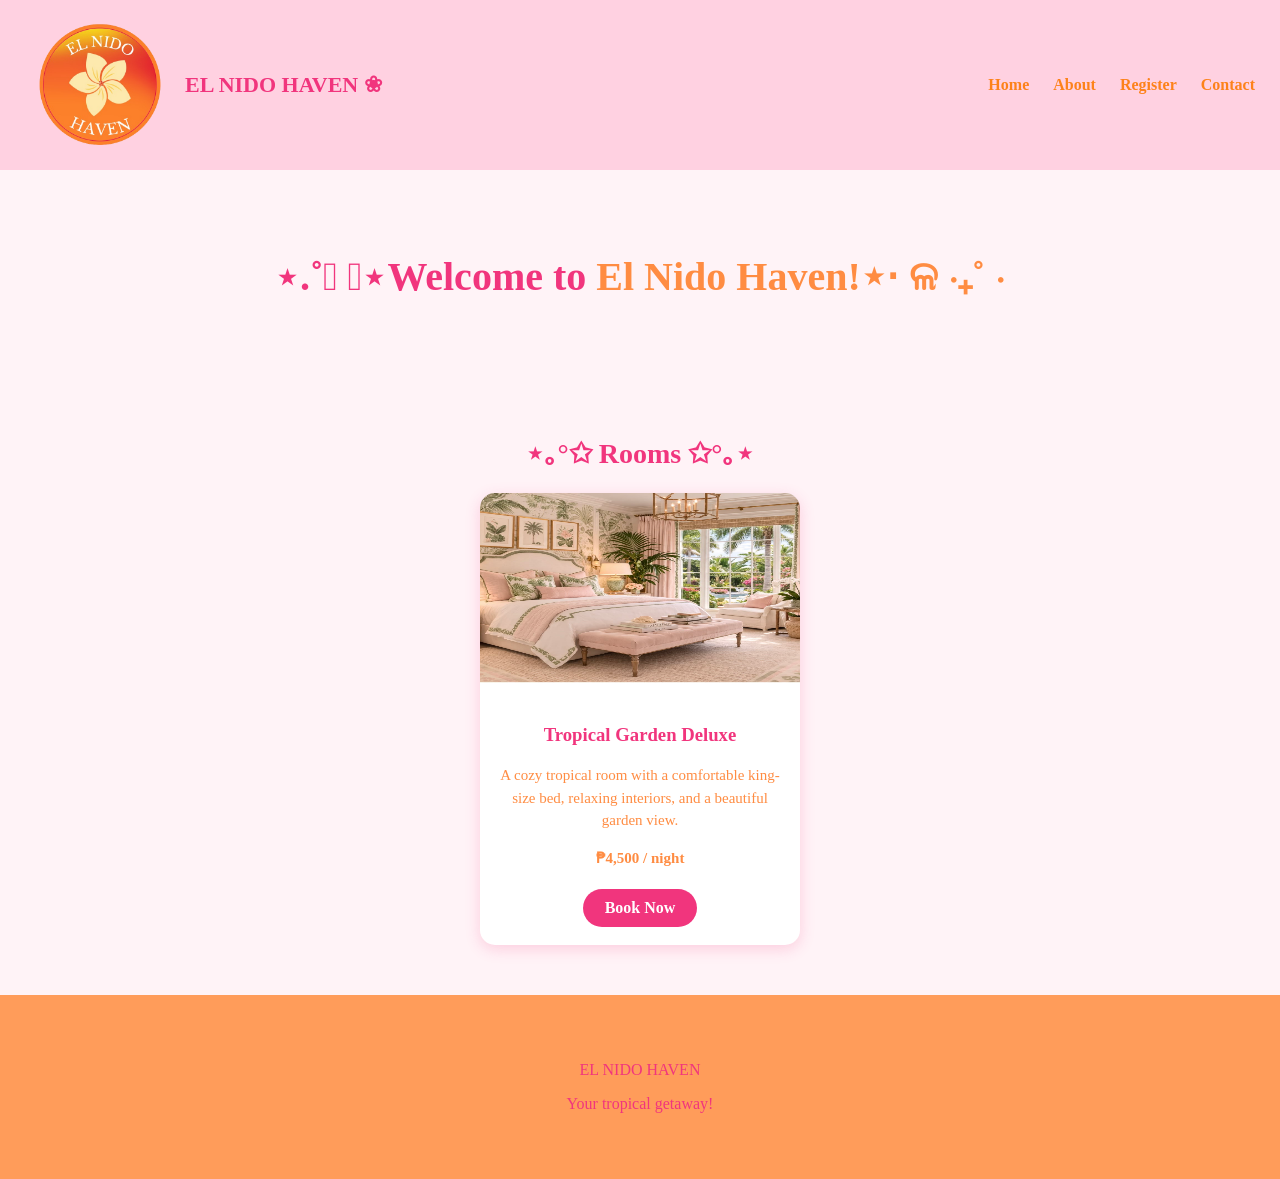
==== index.html @ 0dff2654 "Update website design" ====
<!DOCTYPE html>
<html>
<head>
    <title>El Nido Haven</title>
    <style>
        body {
            margin: 0;
            background-color: #FFF3F7;
        }

        header {
            background-color: #FFD1E1;
            padding: 10px 25px;
            display: flex;
            align-items: center;
            justify-content: space-between;
        }

        .logo-container {
            display: flex;
            align-items: center;
        }

        .logo {
            width: 150px;
            height: 150px;
            margin-right: 10px;
        }

        .name {
            color: #f1357d;
            font-size: 22px;
            font-weight: bold;
        }

        nav a {
            color: #FD821A;
            text-decoration: none;
            margin-left: 20px;
            font-weight: bold;
        }

        #home {
            text-align: center;
            padding: 50px 20px;
        }

        #home h1 {
            color: #f1357d;
            font-size: 40px;
        }

        #home h1 span {
            color: #FF8C42;
        }

        #home p {
            font-size: 18px;
        }

        #rooms {
            padding: 30px 20px 50px;
            text-align: center;
            background-color: #FFF3F7;
            color: #f1357d;
        }

        #rooms h2 {
            color: #f1357d;
            font-size: 28px;
        }

        .room-card {
            width: 320px;
            margin: 0 auto;
            background-color: white;
            border-radius: 15px;
            overflow: hidden;
            box-shadow: 0 4px 15px rgba(241, 53, 125, 0.2);
            cursor: pointer;
        }

        .room-card img {
            width: 100%;
            height: 190px;
        }

        .room-info {
            padding: 18px;
        }

        .room-info p {
            color: #FF8C42;
            font-size: 15px;
            line-height: 1.5;
        }

        .price {
            color: #FD821A;
            font-size: 18px;
            font-weight: bold;
        }

        .book-button {
            background-color: #f1357d;
            color: white;
            padding: 10px 22px;
            border-radius: 20px;
            font-weight: bold;
            margin-top: 5px;
            text-decoration: none;
            display: inline-block;
        }

        #room-details {
            display: none;
            padding: 30px 20px 50px;
            text-align: center;
            color: #f1357d;
        }

        .details {
            width: 80%;
            max-width: 700px;
            margin: auto;
            background-color: white;
            padding: 25px;
            border-radius: 15px;
            box-shadow: 0 4px 15px rgba(241, 53, 125, 0.2);
        }

        .details h2,
        .details h3 {
            color: #f1357d;
        }

        .details p {
            color: #FF8C42;
            line-height: 1.5;
        }

        .room-images img {
            width: 180px;
            height: 130px;
            object-fit: cover;
            margin: 5px;
            border-radius: 10px;
        }

        .booking input {
            padding: 8px;
            margin: 5px;
            border: 1px solid #FFD1E1;
            border-radius: 8px;
        }

        .payment-button {
            width: 100%;
            padding: 12px;
            background-color: white;
            border: 1px solid #FFD1E1;
            border-radius: 8px;
            color: #f1357d;
            font-weight: bold;
            cursor: pointer;
        }

        .payment-options {
      
            padding: 10px;
            color: #FF8C42;
        }

        .back-button {
            background-color: #FF8C42;
            color: white;
            padding: 10px 22px;
            border: none;
            border-radius: 20px;
            font-weight: bold;
            margin-top: 15px;
            cursor: pointer;
        }

        footer {
            background-color: #ff9c5a;
            padding: 50px;
            color: #f1357d;
            text-align: center;
        }
    </style>
</head>

<body>

<header>
    <div class="logo-container">
        <img class="logo" src="logo.png" alt="El Nido Haven Logo">
        <div class="name">EL NIDO HAVEN ❀</div>
    </div>

    <nav>
        <a href="index.html">Home</a>
        <a href="about.html">About</a>
        <a href="register.html">Register</a>
        <a href="contact.html">Contact</a>
    </nav>
</header>

<section id="home">
    <h1>
        ⋆.˚𓇼 𖦹⋆Welcome to
        <span>El Nido Haven!⋆⋅ ଳ ‧₊˚ ⋅</span>
    </h1>
</section>

<section id="rooms">
    <h2>⋆｡°✩ Rooms ✩°｡⋆</h2>

    <div class="room-card" onclick="showRoom()">
        <img src="IMG_6205.jpeg" alt="Tropical Garden Deluxe">

        <div class="room-info">
            <h3>Tropical Garden Deluxe</h3>

            <p>
                A cozy tropical room with a comfortable king-size bed,
                relaxing interiors, and a beautiful garden view.
            </p>

            <p class="price">₱4,500 / night</p>

            <a href="register.html" class="book-button" onclick="event.stopPropagation()">
                Book Now
            </a>
        </div>
    </div>
</section>

<section id="room-details">
    <div class="details">

        <h2>Tropical Garden Deluxe</h2>

        <h3>Room Information</h3>

     
    <strong>Room Type:</strong> Deluxe<br>
    <strong>Maximum Capacity:</strong> 2 PAX<br>
    <strong>Bed:</strong> King-size bed<br>
    <strong>View:</strong> Garden view<br>
    <strong>Price:</strong> ₱4,500 / night
</p>

<p>
    A cozy tropical room with a comfortable king-size bed,
    relaxing interiors, and a beautiful garden view.
</p>
</p>
            A cozy tropical room with a comfortable king-size bed,
            relaxing interiors, and a beautiful garden view.
        </p>

        <h3>Room Images</h3>

        <div class="room-images">
            <img src="IMG_6205.jpeg" alt="Tropical Garden Deluxe">
            <img src="C:\Users\freshelle\Downloads\download (2).jpg" alt="Room Image"> 
             <img src=C:\Users\freshelle\Pictures\Screenshots\Screenshot 2026-09-11 235236.png alt="Room Image"> 
        </div>

        <h3>Booking Schedule</h3>

        <div class="booking">
            <p>
                <strong>Check-in:</strong>
                <input type="date">
            </p>

            <p>
                <strong>Check-out:</strong>
                <input type="date">
            </p>
        </div>

        <h3>Mode of Payment</h3>

        <button class="payment-button" onclick="showPayment()">
            Select Mode of Payment
        </button>

        <div id="payment-options" class="payment-options">
          
        </div>

        <br>

        <a href="register.html" class="book-button">
            Book Now
        </a>

        <br>

        <button class="back-button" onclick="hideRoom()">
            Back to Rooms
        </button>

    </div>
</section>

<footer>
    <p>EL NIDO HAVEN</p>
    <p>Your tropical getaway!</p>
</footer>

<script>
    function showRoom() {
        document.getElementById("rooms").style.display = "none";
        document.getElementById("room-details").style.display = "block";
    }

    function hideRoom() {
        document.getElementById("room-details").style.display = "none";
        document.getElementById("rooms").style.display = "block";
    }

    function showPayment() {
        document.getElementById("payment-options").style.display = "block";
    }
</script>

</body>
</html>
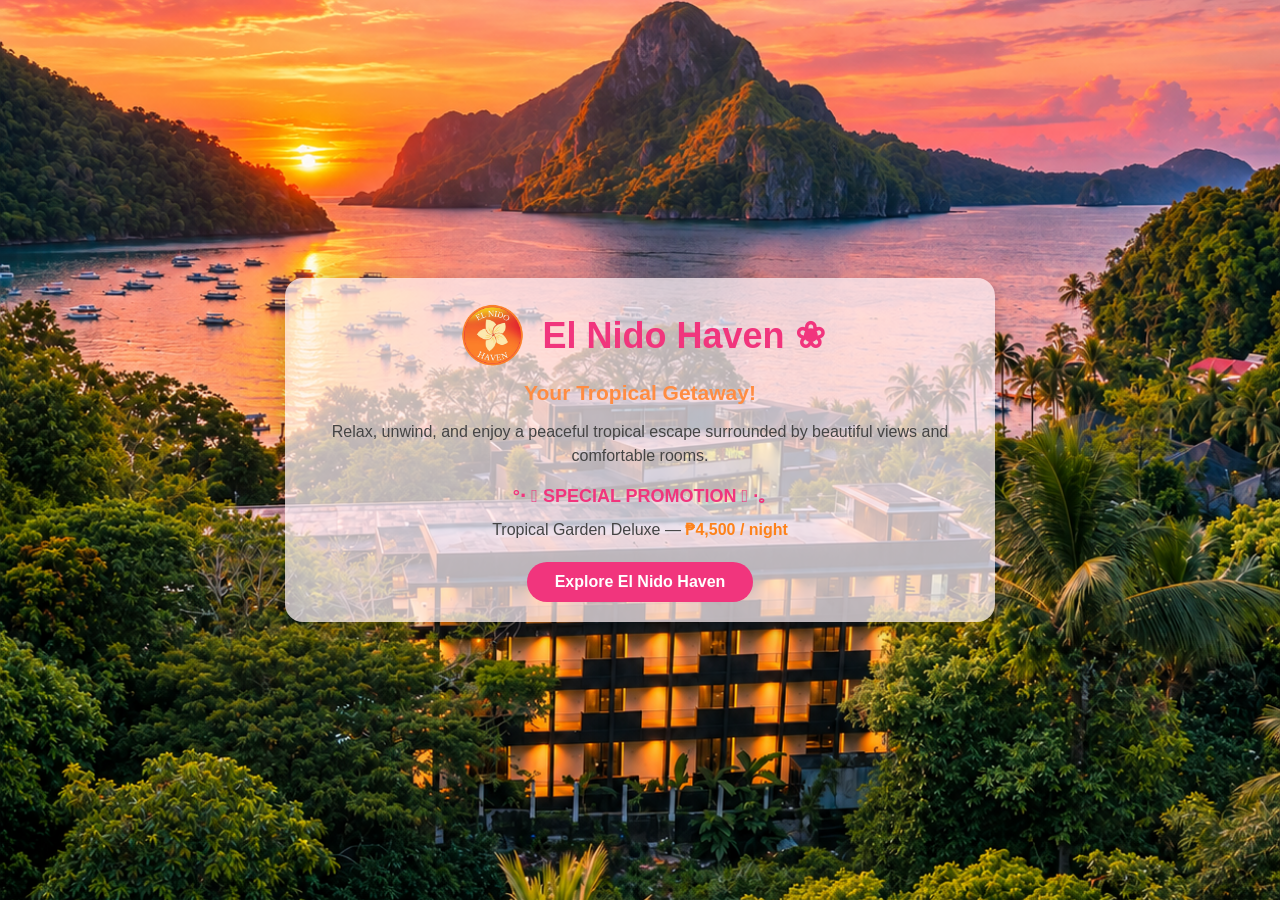
==== commit e8bc0c39: "Set landing page as index" ====
--- a/index.html
+++ b/index.html
@@ -1,333 +1,148 @@
 <!DOCTYPE html>
 <html>
 <head>
-    <title>El Nido Haven</title>
+    <title>Welcome to El Nido Haven</title>
+
     <style>
         body {
             margin: 0;
-            background-color: #FFF3F7;
+            font-family: Arial, sans-serif;
         }
 
-        header {
-            background-color: #FFD1E1;
-            padding: 10px 25px;
+        .hero {
+            height: 100vh;
+            position: relative;
             display: flex;
-            align-items: center;
-            justify-content: space-between;
-        }
-
-        .logo-container {
-            display: flex;
+            justify-content: center;
             align-items: center;
         }
 
-        .logo {
-            width: 150px;
-            height: 150px;
-            margin-right: 10px;
+        .hotel-photo {
+            position: absolute;
+            width: 100%;
+            height: 100%;
+            object-fit: cover;
         }
 
-        .name {
-            color: #f1357d;
-            font-size: 22px;
-            font-weight: bold;
+        .promotion {
+            position: relative;
+            width: 650px;
+            padding: 20px 30px;
+            background-color: rgba(255, 243, 247, 0.72);
+            border-radius: 18px;
+            box-shadow: 0 5px 20px rgba(0, 0, 0, 0.20);
+            text-align: center;
+            z-index: 1;
         }
 
-        nav a {
-            color: #FD821A;
-            text-decoration: none;
-            margin-left: 20px;
-            font-weight: bold;
+        .title {
+            display: flex;
+            justify-content: center;
+            align-items: center;
+            gap: 12px;
+            margin-bottom: 5px;
         }
 
-        #home {
-            text-align: center;
-            padding: 50px 20px;
+        .landing-logo {
+            width: 75px;
+            height: 75px;
+            object-fit: contain;
         }
 
-        #home h1 {
+        .promotion h1 {
             color: #f1357d;
-            font-size: 40px;
+            font-size: 36px;
+            margin: 0;
         }
 
-        #home h1 span {
+        .promotion h2 {
             color: #FF8C42;
+            font-size: 21px;
+            margin: 8px 0 15px;
         }
 
-        #home p {
-            font-size: 18px;
+        .promotion p {
+            color: #444;
+            font-size: 16px;
+            line-height: 1.5;
+            margin: 8px 0;
         }
 
-        #rooms {
-            padding: 30px 20px 50px;
-            text-align: center;
-            background-color: #FFF3F7;
-            color: #f1357d;
+        .offer {
+            color: #f1357d !important;
+            font-weight: bold;
+            font-size: 18px !important;
+            margin-top: 15px !important;
         }
 
-        #rooms h2 {
-            color: #f1357d;
-            font-size: 28px;
-        }
-
-        .room-card {
-            width: 320px;
-            margin: 0 auto;
-            background-color: white;
-            border-radius: 15px;
-            overflow: hidden;
-            box-shadow: 0 4px 15px rgba(241, 53, 125, 0.2);
-            cursor: pointer;
-        }
-
-        .room-card img {
-            width: 100%;
-            height: 190px;
-        }
-
-        .room-info {
-            padding: 18px;
-        }
-
-        .room-info p {
-            color: #FF8C42;
-            font-size: 15px;
-            line-height: 1.5;
+        .room {
+            color: #555;
+            margin-top: 5px !important;
         }
 
         .price {
             color: #FD821A;
-            font-size: 18px;
             font-weight: bold;
         }
 
-        .book-button {
+        .button {
+            display: inline-block;
             background-color: #f1357d;
             color: white;
-            padding: 10px 22px;
+            padding: 11px 28px;
+            margin-top: 12px;
+            text-decoration: none;
+            font-weight: bold;
             border-radius: 20px;
-            font-weight: bold;
-            margin-top: 5px;
-            text-decoration: none;
-            display: inline-block;
         }
 
-        #room-details {
-            display: none;
-            padding: 30px 20px 50px;
-            text-align: center;
-            color: #f1357d;
-        }
-
-        .details {
-            width: 80%;
-            max-width: 700px;
-            margin: auto;
-            background-color: white;
-            padding: 25px;
-            border-radius: 15px;
-            box-shadow: 0 4px 15px rgba(241, 53, 125, 0.2);
-        }
-
-        .details h2,
-        .details h3 {
-            color: #f1357d;
-        }
-
-        .details p {
-            color: #FF8C42;
-            line-height: 1.5;
-        }
-
-        .room-images img {
-            width: 180px;
-            height: 130px;
-            object-fit: cover;
-            margin: 5px;
-            border-radius: 10px;
-        }
-
-        .booking input {
-            padding: 8px;
-            margin: 5px;
-            border: 1px solid #FFD1E1;
-            border-radius: 8px;
-        }
-
-        .payment-button {
-            width: 100%;
-            padding: 12px;
-            background-color: white;
-            border: 1px solid #FFD1E1;
-            border-radius: 8px;
-            color: #f1357d;
-            font-weight: bold;
-            cursor: pointer;
-        }
-
-        .payment-options {
-      
-            padding: 10px;
-            color: #FF8C42;
-        }
-
-        .back-button {
-            background-color: #FF8C42;
-            color: white;
-            padding: 10px 22px;
-            border: none;
-            border-radius: 20px;
-            font-weight: bold;
-            margin-top: 15px;
-            cursor: pointer;
-        }
-
-        footer {
-            background-color: #ff9c5a;
-            padding: 50px;
-            color: #f1357d;
-            text-align: center;
+        .button:hover {
+            background-color: #FD821A;
         }
     </style>
 </head>
 
 <body>
 
-<header>
-    <div class="logo-container">
-        <img class="logo" src="logo.png" alt="El Nido Haven Logo">
-        <div class="name">EL NIDO HAVEN ❀</div>
-    </div>
+    <section class="hero">
 
-    <nav>
-        <a href="index.html">Home</a>
-        <a href="about.html">About</a>
-        <a href="register.html">Register</a>
-        <a href="contact.html">Contact</a>
-    </nav>
-</header>
+        <img src="hotels.png" alt="El Nido Haven Hotel" class="hotel-photo">
 
-<section id="home">
-    <h1>
-        ⋆.˚𓇼 𖦹⋆Welcome to
-        <span>El Nido Haven!⋆⋅ ଳ ‧₊˚ ⋅</span>
-    </h1>
-</section>
+        <div class="promotion">
 
-<section id="rooms">
-    <h2>⋆｡°✩ Rooms ✩°｡⋆</h2>
+            <div class="title">
+                <img src="logo.png" alt="El Nido Haven Logo" class="landing-logo">
 
-    <div class="room-card" onclick="showRoom()">
-        <img src="IMG_6205.jpeg" alt="Tropical Garden Deluxe">
+                <h1>
+                    El Nido Haven ❀
+                </h1>
+            </div>
 
-        <div class="room-info">
-            <h3>Tropical Garden Deluxe</h3>
+            <h2>
+                Your Tropical Getaway!
+            </h2>
 
             <p>
-                A cozy tropical room with a comfortable king-size bed,
-                relaxing interiors, and a beautiful garden view.
+                Relax, unwind, and enjoy a peaceful tropical escape
+                surrounded by beautiful views and comfortable rooms.
             </p>
 
-            <p class="price">₱4,500 / night</p>
+            <p class="offer">
+                °‧ 𓆝 SPECIAL PROMOTION 𓆞 ·｡
+            </p>
 
-            <a href="register.html" class="book-button" onclick="event.stopPropagation()">
-                Book Now
+            <p class="room">
+                Tropical Garden Deluxe —
+                <span class="price">₱4,500 / night</span>
+            </p>
+
+            <a href="index.html" class="button">
+                Explore El Nido Haven
             </a>
-        </div>
-    </div>
-</section>
 
-<section id="room-details">
-    <div class="details">
-
-        <h2>Tropical Garden Deluxe</h2>
-
-        <h3>Room Information</h3>
-
-     
-    <strong>Room Type:</strong> Deluxe<br>
-    <strong>Maximum Capacity:</strong> 2 PAX<br>
-    <strong>Bed:</strong> King-size bed<br>
-    <strong>View:</strong> Garden view<br>
-    <strong>Price:</strong> ₱4,500 / night
-</p>
-
-<p>
-    A cozy tropical room with a comfortable king-size bed,
-    relaxing interiors, and a beautiful garden view.
-</p>
-</p>
-            A cozy tropical room with a comfortable king-size bed,
-            relaxing interiors, and a beautiful garden view.
-        </p>
-
-        <h3>Room Images</h3>
-
-        <div class="room-images">
-            <img src="IMG_6205.jpeg" alt="Tropical Garden Deluxe">
-            <img src="C:\Users\freshelle\Downloads\download (2).jpg" alt="Room Image"> 
-             <img src=C:\Users\freshelle\Pictures\Screenshots\Screenshot 2026-09-11 235236.png alt="Room Image"> 
         </div>
 
-        <h3>Booking Schedule</h3>
-
-        <div class="booking">
-            <p>
-                <strong>Check-in:</strong>
-                <input type="date">
-            </p>
-
-            <p>
-                <strong>Check-out:</strong>
-                <input type="date">
-            </p>
-        </div>
-
-        <h3>Mode of Payment</h3>
-
-        <button class="payment-button" onclick="showPayment()">
-            Select Mode of Payment
-        </button>
-
-        <div id="payment-options" class="payment-options">
-          
-        </div>
-
-        <br>
-
-        <a href="register.html" class="book-button">
-            Book Now
-        </a>
-
-        <br>
-
-        <button class="back-button" onclick="hideRoom()">
-            Back to Rooms
-        </button>
-
-    </div>
-</section>
-
-<footer>
-    <p>EL NIDO HAVEN</p>
-    <p>Your tropical getaway!</p>
-</footer>
-
-<script>
-    function showRoom() {
-        document.getElementById("rooms").style.display = "none";
-        document.getElementById("room-details").style.display = "block";
-    }
-
-    function hideRoom() {
-        document.getElementById("room-details").style.display = "none";
-        document.getElementById("rooms").style.display = "block";
-    }
-
-    function showPayment() {
-        document.getElementById("payment-options").style.display = "block";
-    }
-</script>
+    </section>
 
 </body>
 </html>
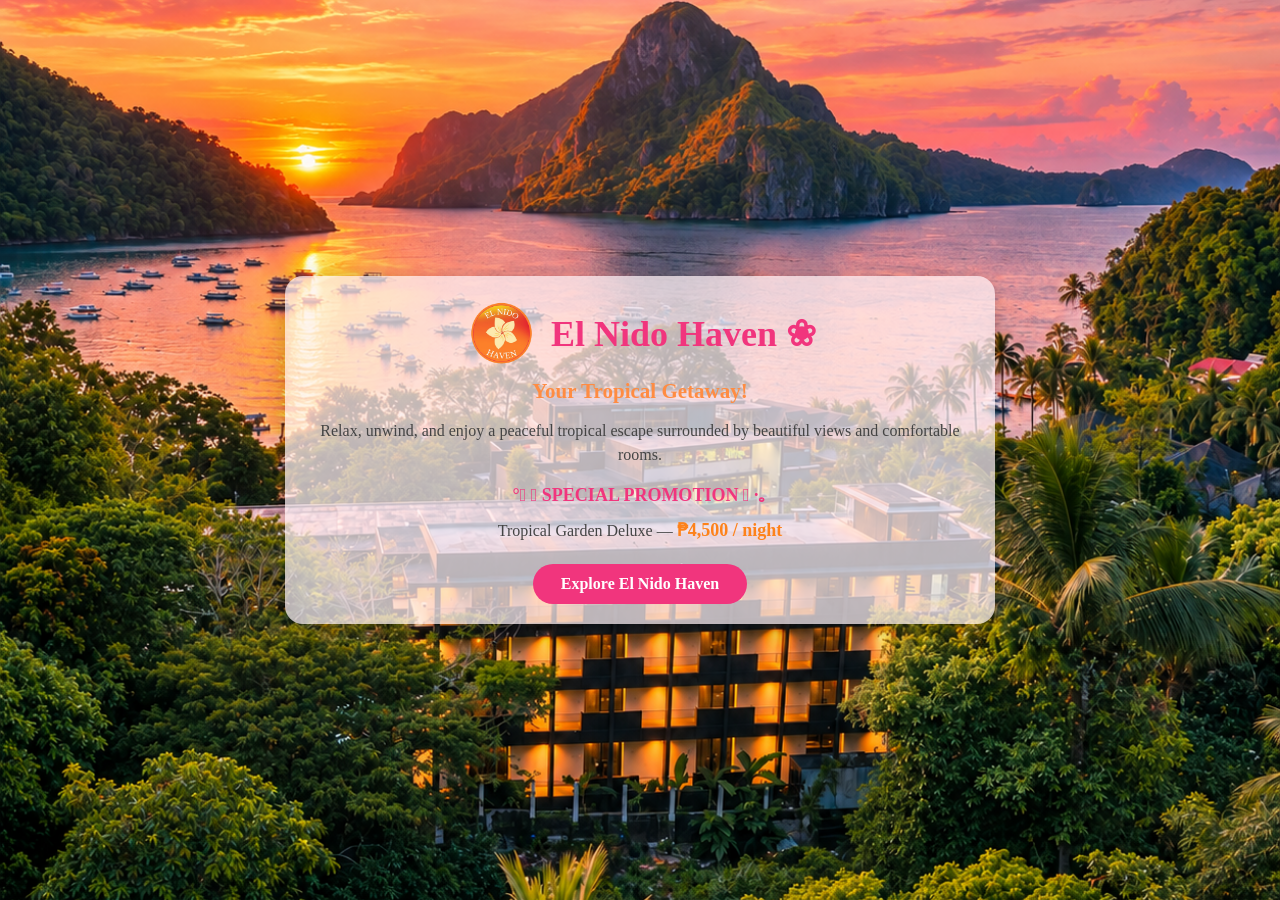
==== commit aaa23902: "Update and moved CSS" ====
--- a/index.html
+++ b/index.html
@@ -1,105 +1,9 @@
 <!DOCTYPE html>
 <html>
+
 <head>
     <title>Welcome to El Nido Haven</title>
-
-    <style>
-        body {
-            margin: 0;
-            font-family: Arial, sans-serif;
-        }
-
-        .hero {
-            height: 100vh;
-            position: relative;
-            display: flex;
-            justify-content: center;
-            align-items: center;
-        }
-
-        .hotel-photo {
-            position: absolute;
-            width: 100%;
-            height: 100%;
-            object-fit: cover;
-        }
-
-        .promotion {
-            position: relative;
-            width: 650px;
-            padding: 20px 30px;
-            background-color: rgba(255, 243, 247, 0.72);
-            border-radius: 18px;
-            box-shadow: 0 5px 20px rgba(0, 0, 0, 0.20);
-            text-align: center;
-            z-index: 1;
-        }
-
-        .title {
-            display: flex;
-            justify-content: center;
-            align-items: center;
-            gap: 12px;
-            margin-bottom: 5px;
-        }
-
-        .landing-logo {
-            width: 75px;
-            height: 75px;
-            object-fit: contain;
-        }
-
-        .promotion h1 {
-            color: #f1357d;
-            font-size: 36px;
-            margin: 0;
-        }
-
-        .promotion h2 {
-            color: #FF8C42;
-            font-size: 21px;
-            margin: 8px 0 15px;
-        }
-
-        .promotion p {
-            color: #444;
-            font-size: 16px;
-            line-height: 1.5;
-            margin: 8px 0;
-        }
-
-        .offer {
-            color: #f1357d !important;
-            font-weight: bold;
-            font-size: 18px !important;
-            margin-top: 15px !important;
-        }
-
-        .room {
-            color: #555;
-            margin-top: 5px !important;
-        }
-
-        .price {
-            color: #FD821A;
-            font-weight: bold;
-        }
-
-        .button {
-            display: inline-block;
-            background-color: #f1357d;
-            color: white;
-            padding: 11px 28px;
-            margin-top: 12px;
-            text-decoration: none;
-            font-weight: bold;
-            border-radius: 20px;
-        }
-
-        .button:hover {
-            background-color: #FD821A;
-        }
-    </style>
+    <link rel="stylesheet" href="style.css">
 </head>
 
 <body>
@@ -111,11 +15,13 @@
         <div class="promotion">
 
             <div class="title">
+
                 <img src="logo.png" alt="El Nido Haven Logo" class="landing-logo">
 
                 <h1>
                     El Nido Haven ❀
                 </h1>
+
             </div>
 
             <h2>
@@ -136,7 +42,7 @@
                 <span class="price">₱4,500 / night</span>
             </p>
 
-            <a href="index.html" class="button">
+            <a href="home.html" class="button">
                 Explore El Nido Haven
             </a>
 
--- a/style.css
+++ b/style.css
@@ -0,0 +1,543 @@
+body {
+margin: 0;
+background: #FFF3F7;
+font-family: Georgia, serif;
+color: #333;
+}
+
+header {
+background: #FFD1E1;
+padding: 10px 25px;
+display: flex;
+align-items: center;
+justify-content: space-between;
+}
+
+.logo-container {
+display: flex;
+align-items: center;
+}
+
+.logo {
+width: 150px;
+height: 150px;
+object-fit: contain;
+margin-right: 10px;
+}
+
+.name {
+font-size: 28px;
+font-weight: bold;
+color: #f1357d;
+flex: 1;
+}
+
+nav {
+display: flex;
+gap: 25px;
+}
+
+nav a {
+text-decoration: none;
+color: #FD821A;
+font-weight: bold;
+font-size: 17px;
+}
+
+nav a:hover {
+color: #f1357d;
+}
+
+#home {
+text-align: center;
+padding: 50px 20px;
+}
+
+#home h1 {
+color: #f1357d;
+font-size: 40px;
+margin-bottom: 15px;
+}
+
+#home h1 span {
+color: #FF8C42;
+}
+
+#rooms {
+padding: 30px 20px 60px;
+text-align: center;
+background: #FFF3F7;
+color: #f1357d;
+}
+
+#rooms h2 {
+font-size: 32px;
+margin-bottom: 30px;
+}
+
+.room-container {
+display: flex;
+justify-content: center;
+gap: 25px;
+flex-wrap: wrap;
+}
+
+.room-card {
+width: 320px;
+background: white;
+border-radius: 15px;
+overflow: hidden;
+box-shadow: 0 4px 12px rgba(0,0,0,.15);
+cursor: pointer;
+transition: transform .2s;
+}
+
+.room-card:hover {
+transform: translateY(-5px);
+}
+
+.room-card img {
+width: 100%;
+height: 190px;
+object-fit: cover;
+}
+
+.room-info {
+padding: 18px;
+}
+
+.room-info h3 {
+color: #f1357d;
+margin-top: 0;
+}
+
+.room-info p {
+color: #FF8C42;
+font-size: 15px;
+line-height: 1.5;
+}
+
+.price {
+color: #FF8C42;
+font-size: 18px;
+font-weight: bold;
+margin: 15px 0;
+}
+
+.book-button {
+display: inline-block;
+background: #f1357d;
+color: white;
+padding: 10px 18px;
+border-radius: 20px;
+text-decoration: none;
+font-weight: bold;
+}
+
+.book-button:hover {
+background: #d92368;
+}
+
+.room-details-section {
+padding: 40px 20px 60px;
+background: #FFF3F7;
+}
+
+.details {
+max-width: 1000px;
+margin: auto;
+text-align: center;
+}
+
+.details h2 {
+color: #f1357d;
+font-size: 35px;
+margin-bottom: 25px;
+}
+
+.details h3 {
+color: #FF8C42;
+margin-top: 20px;
+}
+
+.room-details {
+background: white;
+padding: 25px;
+border-radius: 15px;
+box-shadow: 0 4px 12px rgba(0,0,0,.12);
+margin-bottom: 30px;
+}
+
+.room-detail-row {
+display: flex;
+justify-content: center;
+gap: 50px;
+flex-wrap: wrap;
+margin-bottom: 20px;
+}
+
+.room-detail-row div {
+min-width: 180px;
+}
+
+.room-detail-row strong {
+color: #f1357d;
+}
+
+.room-description {
+color: #555;
+line-height: 1.7;
+max-width: 800px;
+margin: 20px auto;
+}
+
+.room-images {
+display: flex;
+justify-content: center;
+gap: 15px;
+flex-wrap: wrap;
+margin: 25px 0;
+}
+
+.room-images img {
+width: 220px;
+height: 160px;
+object-fit: cover;
+border-radius: 12px;
+cursor: pointer;
+box-shadow: 0 3px 8px rgba(0,0,0,.15);
+}
+
+.booking {
+background: #fff;
+padding: 25px;
+border-radius: 15px;
+box-shadow: 0 4px 12px rgba(0,0,0,.12);
+margin-top: 25px;
+}
+
+.booking p {
+color: #f1357d;
+font-weight: bold;
+}
+
+.booking input {
+padding: 10px;
+border: 1px solid #ddd;
+border-radius: 8px;
+margin: 5px;
+font-family: Georgia, serif;
+}
+
+.payment-button {
+background: #FF8C42;
+color: white;
+border: none;
+padding: 10px 18px;
+border-radius: 20px;
+font-weight: bold;
+cursor: pointer;
+margin-top: 10px;
+}
+
+.payment-options {
+display: none;
+margin-top: 15px;
+padding: 15px;
+background: #FFF3F7;
+border-radius: 10px;
+color: #555;
+}
+
+.back-button {
+display: inline-block;
+background: #f1357d;
+color: white;
+padding: 10px 18px;
+border-radius: 20px;
+text-decoration: none;
+font-weight: bold;
+margin-top: 20px;
+}
+
+#image-popup {
+display: none;
+position: fixed;
+top: 0;
+left: 0;
+width: 100%;
+height: 100%;
+background: rgba(0,0,0,.8);
+justify-content: center;
+align-items: center;
+z-index: 999;
+cursor: pointer;
+}
+
+#zoomed-image {
+max-width: 90%;
+max-height: 90%;
+border-radius: 15px;
+}
+
+footer {
+background: #FFD1E1;
+text-align: center;
+padding: 25px;
+color: #f1357d;
+}
+
+footer p {
+color: #FF8C42;
+margin-bottom: 0;
+}
+
+.room-detail-item {
+padding: 12px 0;
+border-bottom: 1px solid #ddd;
+text-align: left;
+color: #555;
+line-height: 1.6;
+}
+
+.room-detail-item:last-child {
+border-bottom: none;
+}
+
+.room-detail-item strong {
+color: #f1357d;
+}
+
+
+#signin {
+    text-align: center;
+    padding: 50px 20px;
+}
+
+#signin h1 {
+    color: #f1357d;
+    font-size: 35px;
+}
+
+.signin-box {
+    width: 400px;
+    margin: 0 auto;
+    background-color: white;
+    padding: 30px;
+    border-radius: 15px;
+    box-shadow: 0 4px 15px rgba(241, 53, 125, 0.2);
+    text-align: left;
+}
+
+.signin-box label {
+    color: #f1357d;
+    font-weight: bold;
+}
+
+.signin-box input {
+    width: 100%;
+    padding: 10px;
+    margin-top: 5px;
+    margin-bottom: 15px;
+    box-sizing: border-box;
+    border: 1px solid #FFD1E1;
+    border-radius: 8px;
+}
+
+.submit-button {
+    display: block;
+    background-color: #f1357d;
+    color: white;
+    padding: 10px 22px;
+    border: none;
+    border-radius: 20px;
+    font-weight: bold;
+    margin: 10px auto 0;
+    cursor: pointer;
+}
+
+.register-link {
+    text-align: center;
+    margin-top: 20px;
+}
+
+.register-link a {
+    color: #FD821A;
+    text-decoration: none;
+    font-weight: bold;
+}
+
+.register-link a:hover {
+    text-decoration: underline;
+}
+
+/* ACCOUNT PAGE */
+
+#account {
+    text-align: center;
+    padding: 50px 20px;
+}
+
+#account h1 {
+    color: #f1357d;
+    font-size: 35px;
+}
+
+.account-box {
+    width: 400px;
+    margin: 0 auto;
+    background-color: white;
+    padding: 30px;
+    border-radius: 15px;
+    box-shadow: 0 4px 15px rgba(241, 53, 125, 0.2);
+    text-align: left;
+}
+
+.account-box label {
+    color: #f1357d;
+    font-weight: bold;
+}
+
+.account-box input {
+    width: 100%;
+    padding: 10px;
+    margin-top: 5px;
+    margin-bottom: 15px;
+    box-sizing: border-box;
+    border: 1px solid #FFD1E1;
+    border-radius: 8px;
+    font-family: Georgia, serif;
+}
+
+.submit-button {
+    display: block;
+    background-color: #f1357d;
+    color: white;
+    padding: 10px 22px;
+    border: none;
+    border-radius: 20px;
+    font-weight: bold;
+    margin: 10px auto 0;
+    cursor: pointer;
+    font-family: Georgia, serif;
+}
+
+.submit-button:hover {
+    background-color: #d92f6e;
+}
+
+.account-switch {
+    text-align: center;
+    margin-top: 20px;
+}
+
+.account-switch p {
+    margin-bottom: 8px;
+}
+
+.switch-button {
+    background: none;
+    border: none;
+    color: #FD821A;
+    font-weight: bold;
+    font-family: Georgia, serif;
+    font-size: 16px;
+    cursor: pointer;
+}
+
+.switch-button:hover {
+    text-decoration: underline;
+}
+
+/* LANDING PAGE */
+
+.hero {
+    height: 100vh;
+    position: relative;
+    display: flex;
+    justify-content: center;
+    align-items: center;
+}
+
+.hotel-photo {
+    position: absolute;
+    width: 100%;
+    height: 100%;
+    object-fit: cover;
+}
+
+.promotion {
+    position: relative;
+    width: 650px;
+    padding: 20px 30px;
+    background-color: rgba(255, 243, 247, 0.72);
+    border-radius: 18px;
+    box-shadow: 0 5px 20px rgba(0, 0, 0, 0.20);
+    text-align: center;
+    z-index: 1;
+}
+
+.title {
+    display: flex;
+    justify-content: center;
+    align-items: center;
+    gap: 12px;
+    margin-bottom: 5px;
+}
+
+.landing-logo {
+    width: 75px;
+    height: 75px;
+    object-fit: contain;
+}
+
+.promotion h1 {
+    color: #f1357d;
+    font-size: 36px;
+    margin: 0;
+}
+
+.promotion h2 {
+    color: #FF8C42;
+    font-size: 21px;
+    margin: 8px 0 15px;
+}
+
+.promotion p {
+    color: #444;
+    font-size: 16px;
+    line-height: 1.5;
+    margin: 8px 0;
+}
+
+.offer {
+    color: #f1357d !important;
+    font-weight: bold;
+    font-size: 18px !important;
+    margin-top: 15px !important;
+}
+
+.room {
+    color: #555;
+    margin-top: 5px !important;
+}
+
+.price {
+    color: #FD821A;
+    font-weight: bold;
+}
+
+.button {
+    display: inline-block;
+    background-color: #f1357d;
+    color: white;
+    padding: 11px 28px;
+    margin-top: 12px;
+    text-decoration: none;
+    font-weight: bold;
+    border-radius: 20px;
+}
+
+.button:hover {
+    background-color: #FD821A;
+}
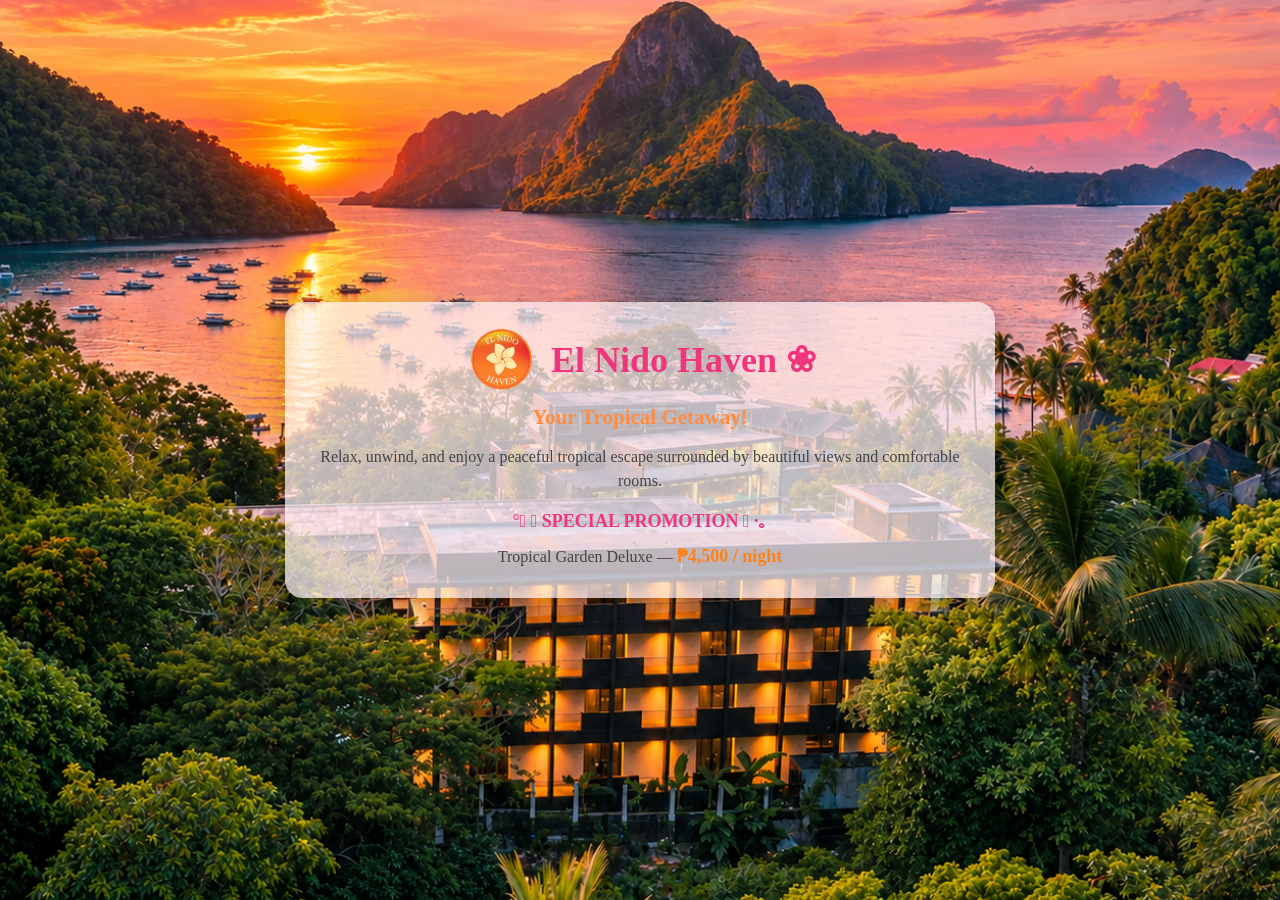
==== commit f2126d87: "Update logo src" ====
--- a/index.html
+++ b/index.html
@@ -1,54 +1,47 @@
 <!DOCTYPE html>
-<html>
 
-<head>
+<html lang="en"></html>
     <title>Welcome to El Nido Haven</title>
-    <link rel="stylesheet" href="style.css">
+    <link rel="stylesheet" href="./index_files/style.css">
 </head>
 
 <body>
 
-    <section class="hero">
+<section class="hero">
 
-        <img src="hotels.png" alt="El Nido Haven Hotel" class="hotel-photo">
+    <img src="./index_files/hotels.png" alt="El Nido Haven Hotel" class="hotel-photo">
 
-        <div class="promotion">
+    <div class="promotion">
 
-            <div class="title">
+        <div class="title">
+            <img src="./index_files/logo.png" alt="El Nido Haven Logo" class="landing-logo">
 
-                <img src="logo.png" alt="El Nido Haven Logo" class="landing-logo">
-
-                <h1>
-                    El Nido Haven ❀
-                </h1>
-
-            </div>
-
-            <h2>
-                Your Tropical Getaway!
-            </h2>
-
-            <p>
-                Relax, unwind, and enjoy a peaceful tropical escape
-                surrounded by beautiful views and comfortable rooms.
-            </p>
-
-            <p class="offer">
-                °‧ 𓆝 SPECIAL PROMOTION 𓆞 ·｡
-            </p>
-
-            <p class="room">
-                Tropical Garden Deluxe —
-                <span class="price">₱4,500 / night</span>
-            </p>
-
-            <a href="home.html" class="button">
-                Explore El Nido Haven
-            </a>
-
+            <h1>
+                El Nido Haven ❀
+            </h1>
         </div>
 
-    </section>
+        <h2>
+            Your Tropical Getaway!
+        </h2>
 
-</body>
-</html>+        <p>
+            Relax, unwind, and enjoy a peaceful tropical escape
+            surrounded by beautiful views and comfortable rooms.
+        </p>
+
+        <p class="offer">
+            °‧ 𓆝 SPECIAL PROMOTION 𓆞 ·｡
+        </p>
+
+        <p class="room">
+            Tropical Garden Deluxe —
+            <span class="price">₱4,500 / night</span>
+        </p>
+
+    </div>
+
+</section>
+
+
+</body></html>
--- a/index_files/style.css
+++ b/index_files/style.css
@@ -0,0 +1,543 @@
+body {
+margin: 0;
+background: #FFF3F7;
+font-family: Georgia, serif;
+color: #333;
+}
+
+header {
+background: #FFD1E1;
+padding: 10px 25px;
+display: flex;
+align-items: center;
+justify-content: space-between;
+}
+
+.logo-container {
+display: flex;
+align-items: center;
+}
+
+.logo {
+width: 150px;
+height: 150px;
+object-fit: contain;
+margin-right: 10px;
+}
+
+.name {
+font-size: 28px;
+font-weight: bold;
+color: #f1357d;
+flex: 1;
+}
+
+nav {
+display: flex;
+gap: 25px;
+}
+
+nav a {
+text-decoration: none;
+color: #FD821A;
+font-weight: bold;
+font-size: 17px;
+}
+
+nav a:hover {
+color: #f1357d;
+}
+
+#home {
+text-align: center;
+padding: 50px 20px;
+}
+
+#home h1 {
+color: #f1357d;
+font-size: 40px;
+margin-bottom: 15px;
+}
+
+#home h1 span {
+color: #FF8C42;
+}
+
+#rooms {
+padding: 30px 20px 60px;
+text-align: center;
+background: #FFF3F7;
+color: #f1357d;
+}
+
+#rooms h2 {
+font-size: 32px;
+margin-bottom: 30px;
+}
+
+.room-container {
+display: flex;
+justify-content: center;
+gap: 25px;
+flex-wrap: wrap;
+}
+
+.room-card {
+width: 320px;
+background: white;
+border-radius: 15px;
+overflow: hidden;
+box-shadow: 0 4px 12px rgba(0,0,0,.15);
+cursor: pointer;
+transition: transform .2s;
+}
+
+.room-card:hover {
+transform: translateY(-5px);
+}
+
+.room-card img {
+width: 100%;
+height: 190px;
+object-fit: cover;
+}
+
+.room-info {
+padding: 18px;
+}
+
+.room-info h3 {
+color: #f1357d;
+margin-top: 0;
+}
+
+.room-info p {
+color: #FF8C42;
+font-size: 15px;
+line-height: 1.5;
+}
+
+.price {
+color: #FF8C42;
+font-size: 18px;
+font-weight: bold;
+margin: 15px 0;
+}
+
+.book-button {
+display: inline-block;
+background: #f1357d;
+color: white;
+padding: 10px 18px;
+border-radius: 20px;
+text-decoration: none;
+font-weight: bold;
+}
+
+.book-button:hover {
+background: #d92368;
+}
+
+.room-details-section {
+padding: 40px 20px 60px;
+background: #FFF3F7;
+}
+
+.details {
+max-width: 1000px;
+margin: auto;
+text-align: center;
+}
+
+.details h2 {
+color: #f1357d;
+font-size: 35px;
+margin-bottom: 25px;
+}
+
+.details h3 {
+color: #FF8C42;
+margin-top: 20px;
+}
+
+.room-details {
+background: white;
+padding: 25px;
+border-radius: 15px;
+box-shadow: 0 4px 12px rgba(0,0,0,.12);
+margin-bottom: 30px;
+}
+
+.room-detail-row {
+display: flex;
+justify-content: center;
+gap: 50px;
+flex-wrap: wrap;
+margin-bottom: 20px;
+}
+
+.room-detail-row div {
+min-width: 180px;
+}
+
+.room-detail-row strong {
+color: #f1357d;
+}
+
+.room-description {
+color: #555;
+line-height: 1.7;
+max-width: 800px;
+margin: 20px auto;
+}
+
+.room-images {
+display: flex;
+justify-content: center;
+gap: 15px;
+flex-wrap: wrap;
+margin: 25px 0;
+}
+
+.room-images img {
+width: 220px;
+height: 160px;
+object-fit: cover;
+border-radius: 12px;
+cursor: pointer;
+box-shadow: 0 3px 8px rgba(0,0,0,.15);
+}
+
+.booking {
+background: #fff;
+padding: 25px;
+border-radius: 15px;
+box-shadow: 0 4px 12px rgba(0,0,0,.12);
+margin-top: 25px;
+}
+
+.booking p {
+color: #f1357d;
+font-weight: bold;
+}
+
+.booking input {
+padding: 10px;
+border: 1px solid #ddd;
+border-radius: 8px;
+margin: 5px;
+font-family: Georgia, serif;
+}
+
+.payment-button {
+background: #FF8C42;
+color: white;
+border: none;
+padding: 10px 18px;
+border-radius: 20px;
+font-weight: bold;
+cursor: pointer;
+margin-top: 10px;
+}
+
+.payment-options {
+display: none;
+margin-top: 15px;
+padding: 15px;
+background: #FFF3F7;
+border-radius: 10px;
+color: #555;
+}
+
+.back-button {
+display: inline-block;
+background: #f1357d;
+color: white;
+padding: 10px 18px;
+border-radius: 20px;
+text-decoration: none;
+font-weight: bold;
+margin-top: 20px;
+}
+
+#image-popup {
+display: none;
+position: fixed;
+top: 0;
+left: 0;
+width: 100%;
+height: 100%;
+background: rgba(0,0,0,.8);
+justify-content: center;
+align-items: center;
+z-index: 999;
+cursor: pointer;
+}
+
+#zoomed-image {
+max-width: 90%;
+max-height: 90%;
+border-radius: 15px;
+}
+
+footer {
+background: #FFD1E1;
+text-align: center;
+padding: 25px;
+color: #f1357d;
+}
+
+footer p {
+color: #FF8C42;
+margin-bottom: 0;
+}
+
+.room-detail-item {
+padding: 12px 0;
+border-bottom: 1px solid #ddd;
+text-align: left;
+color: #555;
+line-height: 1.6;
+}
+
+.room-detail-item:last-child {
+border-bottom: none;
+}
+
+.room-detail-item strong {
+color: #f1357d;
+}
+
+
+#signin {
+    text-align: center;
+    padding: 50px 20px;
+}
+
+#signin h1 {
+    color: #f1357d;
+    font-size: 35px;
+}
+
+.signin-box {
+    width: 400px;
+    margin: 0 auto;
+    background-color: white;
+    padding: 30px;
+    border-radius: 15px;
+    box-shadow: 0 4px 15px rgba(241, 53, 125, 0.2);
+    text-align: left;
+}
+
+.signin-box label {
+    color: #f1357d;
+    font-weight: bold;
+}
+
+.signin-box input {
+    width: 100%;
+    padding: 10px;
+    margin-top: 5px;
+    margin-bottom: 15px;
+    box-sizing: border-box;
+    border: 1px solid #FFD1E1;
+    border-radius: 8px;
+}
+
+.submit-button {
+    display: block;
+    background-color: #f1357d;
+    color: white;
+    padding: 10px 22px;
+    border: none;
+    border-radius: 20px;
+    font-weight: bold;
+    margin: 10px auto 0;
+    cursor: pointer;
+}
+
+.register-link {
+    text-align: center;
+    margin-top: 20px;
+}
+
+.register-link a {
+    color: #FD821A;
+    text-decoration: none;
+    font-weight: bold;
+}
+
+.register-link a:hover {
+    text-decoration: underline;
+}
+
+/* ACCOUNT PAGE */
+
+#account {
+    text-align: center;
+    padding: 50px 20px;
+}
+
+#account h1 {
+    color: #f1357d;
+    font-size: 35px;
+}
+
+.account-box {
+    width: 400px;
+    margin: 0 auto;
+    background-color: white;
+    padding: 30px;
+    border-radius: 15px;
+    box-shadow: 0 4px 15px rgba(241, 53, 125, 0.2);
+    text-align: left;
+}
+
+.account-box label {
+    color: #f1357d;
+    font-weight: bold;
+}
+
+.account-box input {
+    width: 100%;
+    padding: 10px;
+    margin-top: 5px;
+    margin-bottom: 15px;
+    box-sizing: border-box;
+    border: 1px solid #FFD1E1;
+    border-radius: 8px;
+    font-family: Georgia, serif;
+}
+
+.submit-button {
+    display: block;
+    background-color: #f1357d;
+    color: white;
+    padding: 10px 22px;
+    border: none;
+    border-radius: 20px;
+    font-weight: bold;
+    margin: 10px auto 0;
+    cursor: pointer;
+    font-family: Georgia, serif;
+}
+
+.submit-button:hover {
+    background-color: #d92f6e;
+}
+
+.account-switch {
+    text-align: center;
+    margin-top: 20px;
+}
+
+.account-switch p {
+    margin-bottom: 8px;
+}
+
+.switch-button {
+    background: none;
+    border: none;
+    color: #FD821A;
+    font-weight: bold;
+    font-family: Georgia, serif;
+    font-size: 16px;
+    cursor: pointer;
+}
+
+.switch-button:hover {
+    text-decoration: underline;
+}
+
+/* LANDING PAGE */
+
+.hero {
+    height: 100vh;
+    position: relative;
+    display: flex;
+    justify-content: center;
+    align-items: center;
+}
+
+.hotel-photo {
+    position: absolute;
+    width: 100%;
+    height: 100%;
+    object-fit: cover;
+}
+
+.promotion {
+    position: relative;
+    width: 650px;
+    padding: 20px 30px;
+    background-color: rgba(255, 243, 247, 0.72);
+    border-radius: 18px;
+    box-shadow: 0 5px 20px rgba(0, 0, 0, 0.20);
+    text-align: center;
+    z-index: 1;
+}
+
+.title {
+    display: flex;
+    justify-content: center;
+    align-items: center;
+    gap: 12px;
+    margin-bottom: 5px;
+}
+
+.landing-logo {
+    width: 75px;
+    height: 75px;
+    object-fit: contain;
+}
+
+.promotion h1 {
+    color: #f1357d;
+    font-size: 36px;
+    margin: 0;
+}
+
+.promotion h2 {
+    color: #FF8C42;
+    font-size: 21px;
+    margin: 8px 0 15px;
+}
+
+.promotion p {
+    color: #444;
+    font-size: 16px;
+    line-height: 1.5;
+    margin: 8px 0;
+}
+
+.offer {
+    color: #f1357d !important;
+    font-weight: bold;
+    font-size: 18px !important;
+    margin-top: 15px !important;
+}
+
+.room {
+    color: #555;
+    margin-top: 5px !important;
+}
+
+.price {
+    color: #FD821A;
+    font-weight: bold;
+}
+
+.button {
+    display: inline-block;
+    background-color: #f1357d;
+    color: white;
+    padding: 11px 28px;
+    margin-top: 12px;
+    text-decoration: none;
+    font-weight: bold;
+    border-radius: 20px;
+}
+
+.button:hover {
+    background-color: #FD821A;
+}
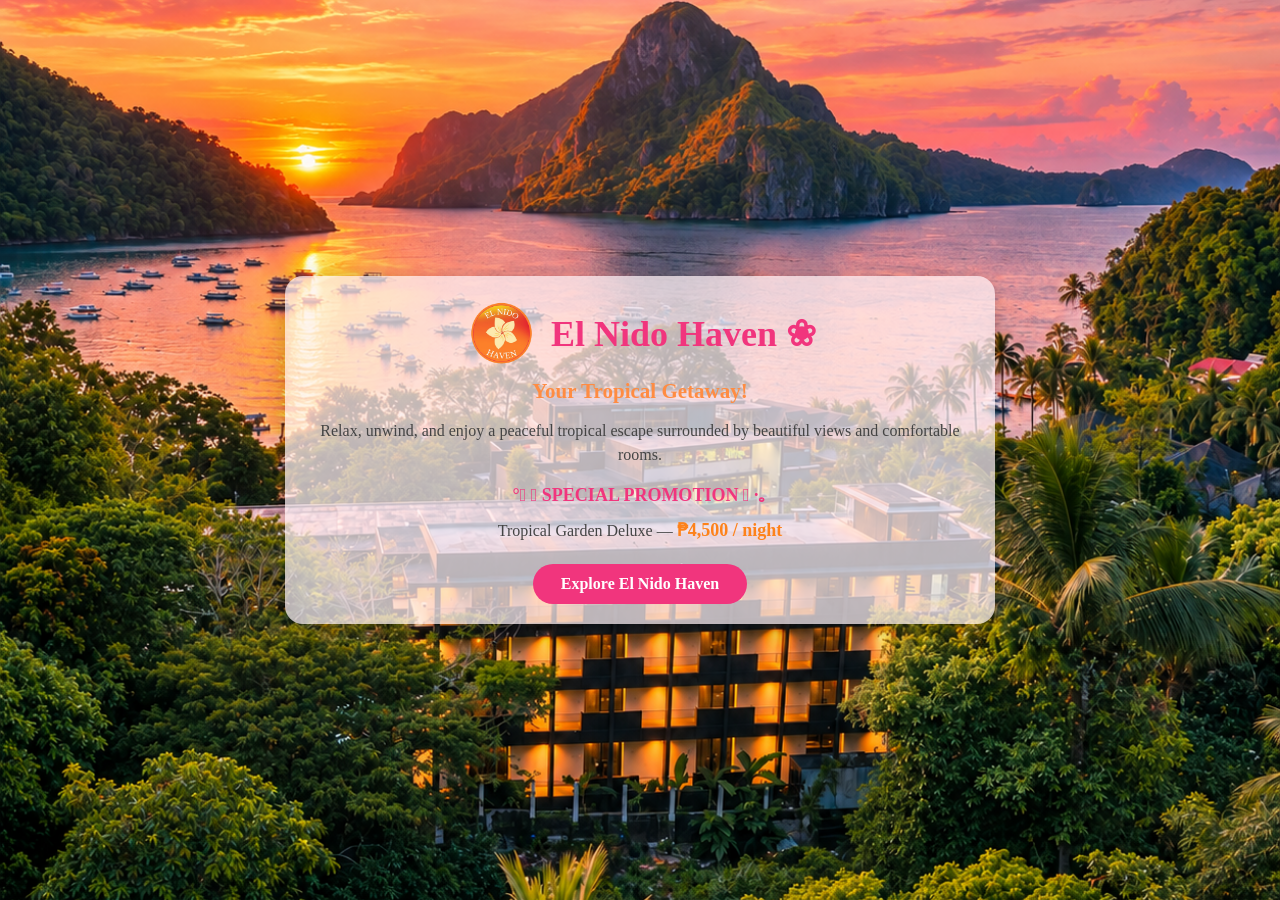
==== commit 63aa93db: "Update website and add admin page" ====
--- a/index.html
+++ b/index.html
@@ -1,20 +1,21 @@
 <!DOCTYPE html>
+<html lang="en">
 
-<html lang="en"></html>
+<head>
     <title>Welcome to El Nido Haven</title>
-    <link rel="stylesheet" href="./index_files/style.css">
+    <link rel="stylesheet" href="style.css">
 </head>
 
 <body>
 
 <section class="hero">
 
-    <img src="./index_files/hotels.png" alt="El Nido Haven Hotel" class="hotel-photo">
+    <img src="images/hotels.png" alt="El Nido Haven Hotel" class="hotel-photo">
 
     <div class="promotion">
 
         <div class="title">
-            <img src="./index_files/logo.png" alt="El Nido Haven Logo" class="landing-logo">
+            <img src="images/logo.png" alt="El Nido Haven Logo" class="landing-logo">
 
             <h1>
                 El Nido Haven ❀
@@ -39,9 +40,14 @@
             <span class="price">₱4,500 / night</span>
         </p>
 
+        <a href="home.html" class="button">
+            Explore El Nido Haven
+        </a>
+
     </div>
 
 </section>
 
+</body>
 
-</body></html>+</html>
--- a/style.css
+++ b/style.css
@@ -0,0 +1,542 @@
+body {
+margin: 0;
+background: #FFF3F7;
+font-family: Georgia, serif;
+color: #333;
+}
+
+header {
+background: #FFD1E1;
+padding: 10px 25px;
+display: flex;
+align-items: center;
+justify-content: space-between;
+}
+
+.logo-container {
+display: flex;
+align-items: center;
+}
+
+.logo {
+width: 150px;
+height: 150px;
+object-fit: contain;
+margin-right: 10px;
+}
+
+.name {
+font-size: 28px;
+font-weight: bold;
+color: #f1357d;
+flex: 1;
+}
+
+nav {
+display: flex;
+gap: 25px;
+}
+
+nav a {
+text-decoration: none;
+color: #FD821A;
+font-weight: bold;
+font-size: 17px;
+}
+
+nav a:hover {
+color: #f1357d;
+}
+
+#home {
+text-align: center;
+padding: 50px 20px;
+}
+
+#home h1 {
+color: #f1357d;
+font-size: 40px;
+margin-bottom: 15px;
+}
+
+#home h1 span {
+color: #FF8C42;
+}
+
+#rooms {
+padding: 30px 20px 60px;
+text-align: center;
+background: #FFF3F7;
+color: #f1357d;
+}
+
+#rooms h2 {
+font-size: 32px;
+margin-bottom: 30px;
+}
+
+.room-container {
+display: flex;
+justify-content: center;
+gap: 25px;
+flex-wrap: wrap;
+}
+
+.room-card {
+width: 320px;
+background: white;
+border-radius: 15px;
+overflow: hidden;
+box-shadow: 0 4px 12px rgba(0,0,0,.15);
+cursor: pointer;
+transition: transform .2s;
+}
+
+.room-card:hover {
+transform: translateY(-5px);
+}
+
+.room-card img {
+width: 100%;
+height: 190px;
+object-fit: cover;
+}
+
+.room-info {
+padding: 18px;
+}
+
+.room-info h3 {
+color: #f1357d;
+margin-top: 0;
+}
+
+.room-info p {
+color: #FF8C42;
+font-size: 15px;
+line-height: 1.5;
+}
+
+.price {
+color: #FF8C42;
+font-size: 18px;
+font-weight: bold;
+margin: 15px 0;
+}
+
+.book-button {
+display: inline-block;
+background: #f1357d;
+color: white;
+padding: 10px 18px;
+border-radius: 20px;
+text-decoration: none;
+font-weight: bold;
+}
+
+.book-button:hover {
+background: #d92368;
+}
+
+.room-details-section {
+padding: 40px 20px 60px;
+background: #FFF3F7;
+}
+
+.details {
+max-width: 1000px;
+margin: auto;
+text-align: center;
+}
+
+.details h2 {
+color: #f1357d;
+font-size: 35px;
+margin-bottom: 25px;
+}
+
+.details h3 {
+color: #FF8C42;
+margin-top: 20px;
+}
+
+.room-details {
+background: white;
+padding: 25px;
+border-radius: 15px;
+box-shadow: 0 4px 12px rgba(0,0,0,.12);
+margin-bottom: 30px;
+}
+
+.room-detail-row {
+display: flex;
+justify-content: center;
+gap: 50px;
+flex-wrap: wrap;
+margin-bottom: 20px;
+}
+
+.room-detail-row div {
+min-width: 180px;
+}
+
+.room-detail-row strong {
+color: #f1357d;
+}
+
+.room-description {
+color: #555;
+line-height: 1.7;
+max-width: 800px;
+margin: 20px auto;
+}
+
+.room-images {
+display: flex;
+justify-content: center;
+gap: 15px;
+flex-wrap: wrap;
+margin: 25px 0;
+}
+
+.room-images img {
+width: 220px;
+height: 160px;
+object-fit: cover;
+border-radius: 12px;
+cursor: pointer;
+box-shadow: 0 3px 8px rgba(0,0,0,.15);
+}
+
+.booking {
+background: #fff;
+padding: 25px;
+border-radius: 15px;
+box-shadow: 0 4px 12px rgba(0,0,0,.12);
+margin-top: 25px;
+}
+
+.booking p {
+color: #f1357d;
+font-weight: bold;
+}
+
+.booking input {
+padding: 10px;
+border: 1px solid #ddd;
+border-radius: 8px;
+margin: 5px;
+font-family: Georgia, serif;
+}
+
+.payment-button {
+background: #FF8C42;
+color: white;
+border: none;
+padding: 10px 18px;
+border-radius: 20px;
+font-weight: bold;
+cursor: pointer;
+margin-top: 10px;
+}
+
+.payment-options {
+margin-top: 15px;
+padding: 15px;
+background: #FFF3F7;
+border-radius: 10px;
+color: #555;
+}
+
+.back-button {
+display: inline-block;
+background: #f1357d;
+color: white;
+padding: 10px 18px;
+border-radius: 20px;
+text-decoration: none;
+font-weight: bold;
+margin-top: 20px;
+}
+
+#image-popup {
+display: none;
+position: fixed;
+top: 0;
+left: 0;
+width: 100%;
+height: 100%;
+background: rgba(0,0,0,.8);
+justify-content: center;
+align-items: center;
+z-index: 999;
+cursor: pointer;
+}
+
+#zoomed-image {
+max-width: 90%;
+max-height: 90%;
+border-radius: 15px;
+}
+
+footer {
+background: #FFD1E1;
+text-align: center;
+padding: 25px;
+color: #f1357d;
+}
+
+footer p {
+color: #FF8C42;
+margin-bottom: 0;
+}
+
+.room-detail-item {
+padding: 12px 0;
+border-bottom: 1px solid #ddd;
+text-align: left;
+color: #555;
+line-height: 1.6;
+}
+
+.room-detail-item:last-child {
+border-bottom: none;
+}
+
+.room-detail-item strong {
+color: #f1357d;
+}
+
+
+#signin {
+    text-align: center;
+    padding: 50px 20px;
+}
+
+#signin h1 {
+    color: #f1357d;
+    font-size: 35px;
+}
+
+.signin-box {
+    width: 400px;
+    margin: 0 auto;
+    background-color: white;
+    padding: 30px;
+    border-radius: 15px;
+    box-shadow: 0 4px 15px rgba(241, 53, 125, 0.2);
+    text-align: left;
+}
+
+.signin-box label {
+    color: #f1357d;
+    font-weight: bold;
+}
+
+.signin-box input {
+    width: 100%;
+    padding: 10px;
+    margin-top: 5px;
+    margin-bottom: 15px;
+    box-sizing: border-box;
+    border: 1px solid #FFD1E1;
+    border-radius: 8px;
+}
+
+.submit-button {
+    display: block;
+    background-color: #f1357d;
+    color: white;
+    padding: 10px 22px;
+    border: none;
+    border-radius: 20px;
+    font-weight: bold;
+    margin: 10px auto 0;
+    cursor: pointer;
+}
+
+.register-link {
+    text-align: center;
+    margin-top: 20px;
+}
+
+.register-link a {
+    color: #FD821A;
+    text-decoration: none;
+    font-weight: bold;
+}
+
+.register-link a:hover {
+    text-decoration: underline;
+}
+
+/* ACCOUNT PAGE */
+
+#account {
+    text-align: center;
+    padding: 50px 20px;
+}
+
+#account h1 {
+    color: #f1357d;
+    font-size: 35px;
+}
+
+.account-box {
+    width: 400px;
+    margin: 0 auto;
+    background-color: white;
+    padding: 30px;
+    border-radius: 15px;
+    box-shadow: 0 4px 15px rgba(241, 53, 125, 0.2);
+    text-align: left;
+}
+
+.account-box label {
+    color: #f1357d;
+    font-weight: bold;
+}
+
+.account-box input {
+    width: 100%;
+    padding: 10px;
+    margin-top: 5px;
+    margin-bottom: 15px;
+    box-sizing: border-box;
+    border: 1px solid #FFD1E1;
+    border-radius: 8px;
+    font-family: Georgia, serif;
+}
+
+.submit-button {
+    display: block;
+    background-color: #f1357d;
+    color: white;
+    padding: 10px 22px;
+    border: none;
+    border-radius: 20px;
+    font-weight: bold;
+    margin: 10px auto 0;
+    cursor: pointer;
+    font-family: Georgia, serif;
+}
+
+.submit-button:hover {
+    background-color: #d92f6e;
+}
+
+.account-switch {
+    text-align: center;
+    margin-top: 20px;
+}
+
+.account-switch p {
+    margin-bottom: 8px;
+}
+
+.switch-button {
+    background: none;
+    border: none;
+    color: #FD821A;
+    font-weight: bold;
+    font-family: Georgia, serif;
+    font-size: 16px;
+    cursor: pointer;
+}
+
+.switch-button:hover {
+    text-decoration: underline;
+}
+
+/* LANDING PAGE */
+
+.hero {
+    height: 100vh;
+    position: relative;
+    display: flex;
+    justify-content: center;
+    align-items: center;
+}
+
+.hotel-photo {
+    position: absolute;
+    width: 100%;
+    height: 100%;
+    object-fit: cover;
+}
+
+.promotion {
+    position: relative;
+    width: 650px;
+    padding: 20px 30px;
+    background-color: rgba(255, 243, 247, 0.72);
+    border-radius: 18px;
+    box-shadow: 0 5px 20px rgba(0, 0, 0, 0.20);
+    text-align: center;
+    z-index: 1;
+}
+
+.title {
+    display: flex;
+    justify-content: center;
+    align-items: center;
+    gap: 12px;
+    margin-bottom: 5px;
+}
+
+.landing-logo {
+    width: 75px;
+    height: 75px;
+    object-fit: contain;
+}
+
+.promotion h1 {
+    color: #f1357d;
+    font-size: 36px;
+    margin: 0;
+}
+
+.promotion h2 {
+    color: #FF8C42;
+    font-size: 21px;
+    margin: 8px 0 15px;
+}
+
+.promotion p {
+    color: #444;
+    font-size: 16px;
+    line-height: 1.5;
+    margin: 8px 0;
+}
+
+.offer {
+    color: #f1357d !important;
+    font-weight: bold;
+    font-size: 18px !important;
+    margin-top: 15px !important;
+}
+
+.room {
+    color: #555;
+    margin-top: 5px !important;
+}
+
+.price {
+    color: #FD821A;
+    font-weight: bold;
+}
+
+.button {
+    display: inline-block;
+    background-color: #f1357d;
+    color: white;
+    padding: 11px 28px;
+    margin-top: 12px;
+    text-decoration: none;
+    font-weight: bold;
+    border-radius: 20px;
+}
+
+.button:hover {
+    background-color: #FD821A;
+}
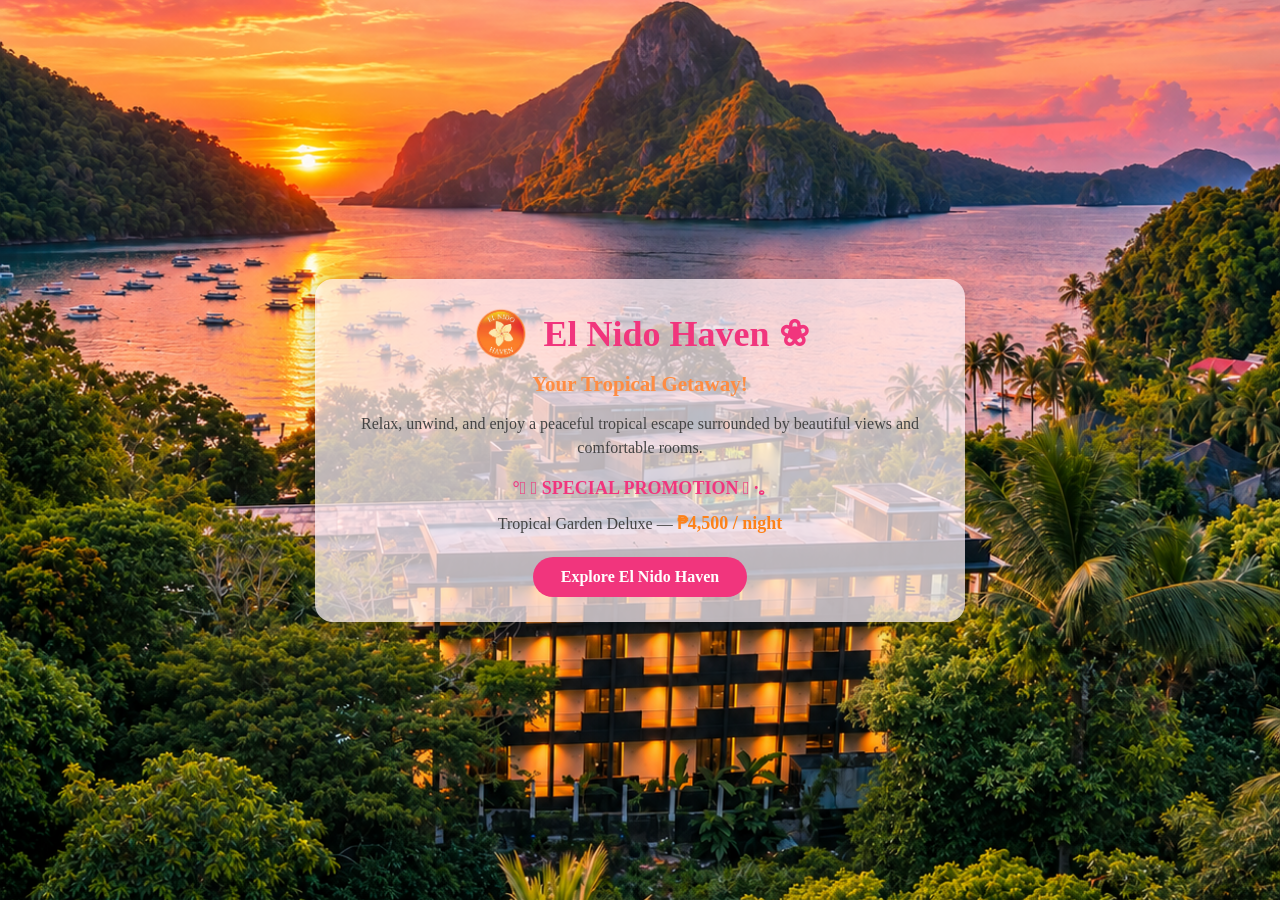
==== commit 94d81d0b: "Update code" ====
--- a/index.html
+++ b/index.html
@@ -3,6 +3,9 @@
 
 <head>
     <title>Welcome to El Nido Haven</title>
+    
+<meta name="viewport" content="width=device-width, initial-scale=1.0">
+
     <link rel="stylesheet" href="style.css">
 </head>
 
--- a/style.css
+++ b/style.css
@@ -1,9 +1,13 @@
+/*para sa lahatt*/
+
 body {
 margin: 0;
 background: #FFF3F7;
 font-family: Georgia, serif;
 color: #333;
 }
+
+/* Header */
 
 header {
 background: #FFD1E1;
@@ -48,6 +52,8 @@
 color: #f1357d;
 }
 
+/* Home Page */
+
 #home {
 text-align: center;
 padding: 50px 20px;
@@ -62,6 +68,8 @@
 #home h1 span {
 color: #FF8C42;
 }
+
+/* Room Cards */
 
 #rooms {
 padding: 30px 20px 60px;
@@ -138,6 +146,8 @@
 background: #d92368;
 }
 
+/* Room Details */
+
 .room-details-section {
 padding: 40px 20px 60px;
 background: #FFF3F7;
@@ -208,6 +218,8 @@
 box-shadow: 0 3px 8px rgba(0,0,0,.15);
 }
 
+/* Booking */
+
 .booking {
 background: #fff;
 padding: 25px;
@@ -229,24 +241,7 @@
 font-family: Georgia, serif;
 }
 
-.payment-button {
-background: #FF8C42;
-color: white;
-border: none;
-padding: 10px 18px;
-border-radius: 20px;
-font-weight: bold;
-cursor: pointer;
-margin-top: 10px;
-}
-
-.payment-options {
-margin-top: 15px;
-padding: 15px;
-background: #FFF3F7;
-border-radius: 10px;
-color: #555;
-}
+/* Back Button */
 
 .back-button {
 display: inline-block;
@@ -258,6 +253,8 @@
 font-weight: bold;
 margin-top: 20px;
 }
+
+/* Image Popup */
 
 #image-popup {
 display: none;
@@ -279,6 +276,8 @@
 border-radius: 15px;
 }
 
+/* Footer */
+
 footer {
 background: #FFD1E1;
 text-align: center;
@@ -307,236 +306,499 @@
 color: #f1357d;
 }
 
+/* Sign In Page */
 
 #signin {
-    text-align: center;
-    padding: 50px 20px;
+text-align: center;
+padding: 50px 20px;
 }
 
 #signin h1 {
-    color: #f1357d;
-    font-size: 35px;
+color: #f1357d;
+font-size: 35px;
 }
 
 .signin-box {
-    width: 400px;
-    margin: 0 auto;
-    background-color: white;
-    padding: 30px;
-    border-radius: 15px;
-    box-shadow: 0 4px 15px rgba(241, 53, 125, 0.2);
-    text-align: left;
+width: 400px;
+margin: 0 auto;
+background-color: white;
+padding: 30px;
+border-radius: 15px;
+box-shadow: 0 4px 15px rgba(241, 53, 125, 0.2);
+text-align: left;
 }
 
 .signin-box label {
-    color: #f1357d;
-    font-weight: bold;
+color: #f1357d;
+font-weight: bold;
 }
 
 .signin-box input {
+width: 100%;
+padding: 10px;
+margin-top: 5px;
+margin-bottom: 15px;
+box-sizing: border-box;
+border: 1px solid #FFD1E1;
+border-radius: 8px;
+}
+
+.submit-button {
+display: block;
+background-color: #f1357d;
+color: white;
+padding: 10px 22px;
+border: none;
+border-radius: 20px;
+font-weight: bold;
+margin: 10px auto 0;
+cursor: pointer;
+}
+
+.register-link {
+text-align: center;
+margin-top: 20px;
+}
+
+.register-link a {
+color: #FD821A;
+text-decoration: none;
+font-weight: bold;
+}
+
+.register-link a:hover {
+text-decoration: underline;
+}
+
+/* Account Page */
+
+#account {
+text-align: center;
+padding: 50px 20px;
+}
+
+#account h1 {
+color: #f1357d;
+font-size: 35px;
+}
+
+.account-box {
+width: 400px;
+margin: 0 auto;
+background-color: white;
+padding: 30px;
+border-radius: 15px;
+box-shadow: 0 4px 15px rgba(241, 53, 125, 0.2);
+text-align: left;
+}
+
+.account-box label {
+color: #f1357d;
+font-weight: bold;
+}
+
+.account-box input {
+width: 100%;
+padding: 10px;
+margin-top: 5px;
+margin-bottom: 15px;
+box-sizing: border-box;
+border: 1px solid #FFD1E1;
+border-radius: 8px;
+font-family: Georgia, serif;
+}
+
+.submit-button {
+display: block;
+background-color: #f1357d;
+color: white;
+padding: 10px 22px;
+border: none;
+border-radius: 20px;
+font-weight: bold;
+margin: 10px auto 0;
+cursor: pointer;
+font-family: Georgia, serif;
+}
+
+.submit-button:hover {
+background-color: #d92f6e;
+}
+
+.account-switch {
+text-align: center;
+margin-top: 20px;
+}
+
+.account-switch p {
+margin-bottom: 8px;
+}
+
+.switch-button {
+background: none;
+border: none;
+color: #FD821A;
+font-weight: bold;
+font-family: Georgia, serif;
+font-size: 16px;
+cursor: pointer;
+}
+
+.switch-button:hover {
+text-decoration: underline;
+}
+
+/* Landing Page */
+
+.hero {
+height: 100vh;
+position: relative;
+display: flex;
+justify-content: center;
+align-items: center;
+}
+
+.hotel-photo {
+position: absolute;
+width: 100%;
+height: 100%;
+object-fit: cover;
+}
+
+.promotion {
+position: relative;
+width: 650px;
+padding: 20px 30px;
+background-color: rgba(255, 243, 247, 0.72);
+border-radius: 18px;
+box-shadow: 0 5px 20px rgba(0, 0, 0, 0.20);
+text-align: center;
+z-index: 1;
+}
+
+.title {
+display: flex;
+justify-content: center;
+align-items: center;
+gap: 12px;
+margin-bottom: 5px;
+}
+
+.landing-logo {
+width: 75px;
+height: 75px;
+object-fit: contain;
+}
+
+.promotion h1 {
+color: #f1357d;
+font-size: 36px;
+margin: 0;
+}
+
+.promotion h2 {
+color: #FF8C42;
+font-size: 21px;
+margin: 8px 0 15px;
+}
+
+.promotion p {
+color: #444;
+font-size: 16px;
+line-height: 1.5;
+margin: 8px 0;
+}
+
+.offer {
+color: #f1357d !important;
+font-weight: bold;
+font-size: 18px !important;
+margin-top: 15px !important;
+}
+
+.room {
+color: #555;
+margin-top: 5px !important;
+}
+
+.price {
+color: #FD821A;
+font-weight: bold;
+}
+
+.button {
+display: inline-block;
+background-color: #f1357d;
+color: white;
+padding: 11px 28px;
+margin-top: 12px;
+text-decoration: none;
+font-weight: bold;
+border-radius: 20px;
+}
+
+.button:hover {
+background-color: #FD821A;
+}
+
+/* =========================
+   MOBILE RESPONSIVENESS
+   ========================= */
+
+/* Apply to all elements */
+* {
+    box-sizing: border-box;
+}
+
+html {
+    scroll-behavior: smooth;
+}
+
+body {
+    margin: 0;
     width: 100%;
-    padding: 10px;
-    margin-top: 5px;
-    margin-bottom: 15px;
-    box-sizing: border-box;
-    border: 1px solid #FFD1E1;
-    border-radius: 8px;
-}
-
-.submit-button {
-    display: block;
-    background-color: #f1357d;
-    color: white;
-    padding: 10px 22px;
-    border: none;
-    border-radius: 20px;
-    font-weight: bold;
-    margin: 10px auto 0;
-    cursor: pointer;
-}
-
-.register-link {
-    text-align: center;
-    margin-top: 20px;
-}
-
-.register-link a {
-    color: #FD821A;
-    text-decoration: none;
-    font-weight: bold;
-}
-
-.register-link a:hover {
-    text-decoration: underline;
-}
-
-/* ACCOUNT PAGE */
-
-#account {
-    text-align: center;
-    padding: 50px 20px;
-}
-
-#account h1 {
-    color: #f1357d;
-    font-size: 35px;
-}
-
+    overflow-x: hidden;
+}
+
+/* Header */
+header {
+    flex-wrap: wrap;
+    gap: 15px;
+    padding: 10px 20px;
+}
+
+.logo {
+    width: 100px;
+    height: 100px;
+}
+
+.name {
+    font-size: clamp(18px, 4vw, 28px);
+}
+
+nav {
+    display: flex;
+    flex-wrap: wrap;
+    justify-content: center;
+    gap: 15px;
+}
+
+nav a {
+    font-size: 16px;
+}
+
+/* Home page */
+#home {
+    padding: 40px 15px;
+}
+
+#home h1 {
+    font-size: clamp(28px, 6vw, 40px);
+}
+
+/* Room cards */
+#rooms {
+    padding: 30px 15px 45px;
+}
+
+.room-container {
+    display: flex;
+    flex-wrap: wrap;
+    justify-content: center;
+    gap: 20px;
+}
+
+.room-card {
+    width: 100%;
+    max-width: 320px;
+}
+
+/* Room details */
+.room-details-section {
+    padding: 30px 15px 45px;
+}
+
+.details h2 {
+    font-size: clamp(26px, 5vw, 35px);
+}
+
+.room-details {
+    padding: 20px 15px;
+}
+
+.room-detail-row {
+    gap: 20px;
+}
+
+.room-detail-row div {
+    min-width: 0;
+    flex: 1 1 180px;
+}
+
+.room-images img {
+    width: 100%;
+    max-width: 220px;
+    height: 160px;
+}
+
+/* Booking form */
+.booking {
+    padding: 20px 15px;
+}
+
+.booking input {
+    max-width: 100%;
+}
+
+/* Sign in and account pages */
+.signin-box,
 .account-box {
-    width: 400px;
-    margin: 0 auto;
-    background-color: white;
-    padding: 30px;
-    border-radius: 15px;
-    box-shadow: 0 4px 15px rgba(241, 53, 125, 0.2);
-    text-align: left;
-}
-
-.account-box label {
-    color: #f1357d;
-    font-weight: bold;
-}
-
-.account-box input {
     width: 100%;
-    padding: 10px;
-    margin-top: 5px;
-    margin-bottom: 15px;
-    box-sizing: border-box;
-    border: 1px solid #FFD1E1;
-    border-radius: 8px;
-    font-family: Georgia, serif;
-}
-
-.submit-button {
-    display: block;
-    background-color: #f1357d;
-    color: white;
-    padding: 10px 22px;
-    border: none;
-    border-radius: 20px;
-    font-weight: bold;
-    margin: 10px auto 0;
-    cursor: pointer;
-    font-family: Georgia, serif;
-}
-
-.submit-button:hover {
-    background-color: #d92f6e;
-}
-
-.account-switch {
-    text-align: center;
-    margin-top: 20px;
-}
-
-.account-switch p {
-    margin-bottom: 8px;
-}
-
-.switch-button {
-    background: none;
-    border: none;
-    color: #FD821A;
-    font-weight: bold;
-    font-family: Georgia, serif;
-    font-size: 16px;
-    cursor: pointer;
-}
-
-.switch-button:hover {
-    text-decoration: underline;
-}
-
-/* LANDING PAGE */
-
+    max-width: 400px;
+    padding: 25px 20px;
+}
+
+/* Landing page */
 .hero {
-    height: 100vh;
-    position: relative;
-    display: flex;
-    justify-content: center;
-    align-items: center;
+    min-height: 100vh;
+    height: auto;
+    min-height: 100svh;
+    padding: 30px 15px;
 }
 
 .hotel-photo {
-    position: absolute;
+    inset: 0;
     width: 100%;
     height: 100%;
-    object-fit: cover;
 }
 
 .promotion {
-    position: relative;
-    width: 650px;
-    padding: 20px 30px;
-    background-color: rgba(255, 243, 247, 0.72);
-    border-radius: 18px;
-    box-shadow: 0 5px 20px rgba(0, 0, 0, 0.20);
-    text-align: center;
-    z-index: 1;
-}
-
-.title {
-    display: flex;
-    justify-content: center;
-    align-items: center;
-    gap: 12px;
-    margin-bottom: 5px;
+    width: 100%;
+    max-width: 650px;
+    padding: 25px 20px;
+}
+
+.promotion h1 {
+    font-size: clamp(25px, 6vw, 36px);
+}
+
+.promotion h2 {
+    font-size: clamp(17px, 4vw, 21px);
 }
 
 .landing-logo {
-    width: 75px;
-    height: 75px;
-    object-fit: contain;
-}
-
-.promotion h1 {
-    color: #f1357d;
-    font-size: 36px;
-    margin: 0;
-}
-
-.promotion h2 {
-    color: #FF8C42;
-    font-size: 21px;
-    margin: 8px 0 15px;
-}
-
-.promotion p {
-    color: #444;
-    font-size: 16px;
-    line-height: 1.5;
-    margin: 8px 0;
-}
-
-.offer {
-    color: #f1357d !important;
-    font-weight: bold;
-    font-size: 18px !important;
-    margin-top: 15px !important;
-}
-
-.room {
-    color: #555;
-    margin-top: 5px !important;
-}
-
-.price {
-    color: #FD821A;
-    font-weight: bold;
-}
-
-.button {
-    display: inline-block;
-    background-color: #f1357d;
-    color: white;
-    padding: 11px 28px;
-    margin-top: 12px;
-    text-decoration: none;
-    font-weight: bold;
-    border-radius: 20px;
-}
-
-.button:hover {
-    background-color: #FD821A;
+    width: 60px;
+    height: 60px;
+}
+
+/* Footer */
+footer {
+    padding: 20px 15px;
+}
+
+/* Small mobile screens */
+@media (max-width: 600px) {
+
+    /* Header */
+    header {
+        flex-direction: column;
+        justify-content: center;
+        text-align: center;
+        padding: 15px 10px;
+    }
+
+    .logo-container {
+        justify-content: center;
+        flex-wrap: wrap;
+    }
+
+    .logo {
+        width: 75px;
+        height: 75px;
+        margin-right: 5px;
+    }
+
+    .name {
+        font-size: 22px;
+    }
+
+    nav {
+        width: 100%;
+        gap: 10px 16px;
+    }
+
+    nav a {
+        font-size: 14px;
+    }
+
+    /* Room cards */
+    .room-card {
+        max-width: 100%;
+    }
+
+    .room-card img {
+        height: 200px;
+    }
+
+    /* Room details */
+    .room-detail-row {
+        flex-direction: column;
+        gap: 10px;
+    }
+
+    .room-detail-row div {
+        width: 100%;
+    }
+
+    .room-images {
+        gap: 12px;
+    }
+
+    .room-images img {
+        width: 100%;
+        max-width: 100%;
+        height: auto;
+        aspect-ratio: 4 / 3;
+    }
+
+    /* Landing page */
+    .title {
+        flex-wrap: wrap;
+        gap: 8px;
+    }
+
+    .landing-logo {
+        width: 50px;
+        height: 50px;
+    }
+
+    .promotion {
+        padding: 25px 15px;
+    }
+
+    .promotion p {
+        font-size: 15px;
+    }
+
+    /* Forms */
+    .signin-box,
+    .account-box {
+        padding: 25px 18px;
+    }
+
+    .submit-button {
+        max-width: 100%;
+    }
+
+    /* Booking inputs */
+    .booking input {
+        width: 100%;
+        margin: 6px 0;
+    }
+
+    .book-button,
+    .back-button,
+    .button {
+        max-width: 100%;
+    }
 }
